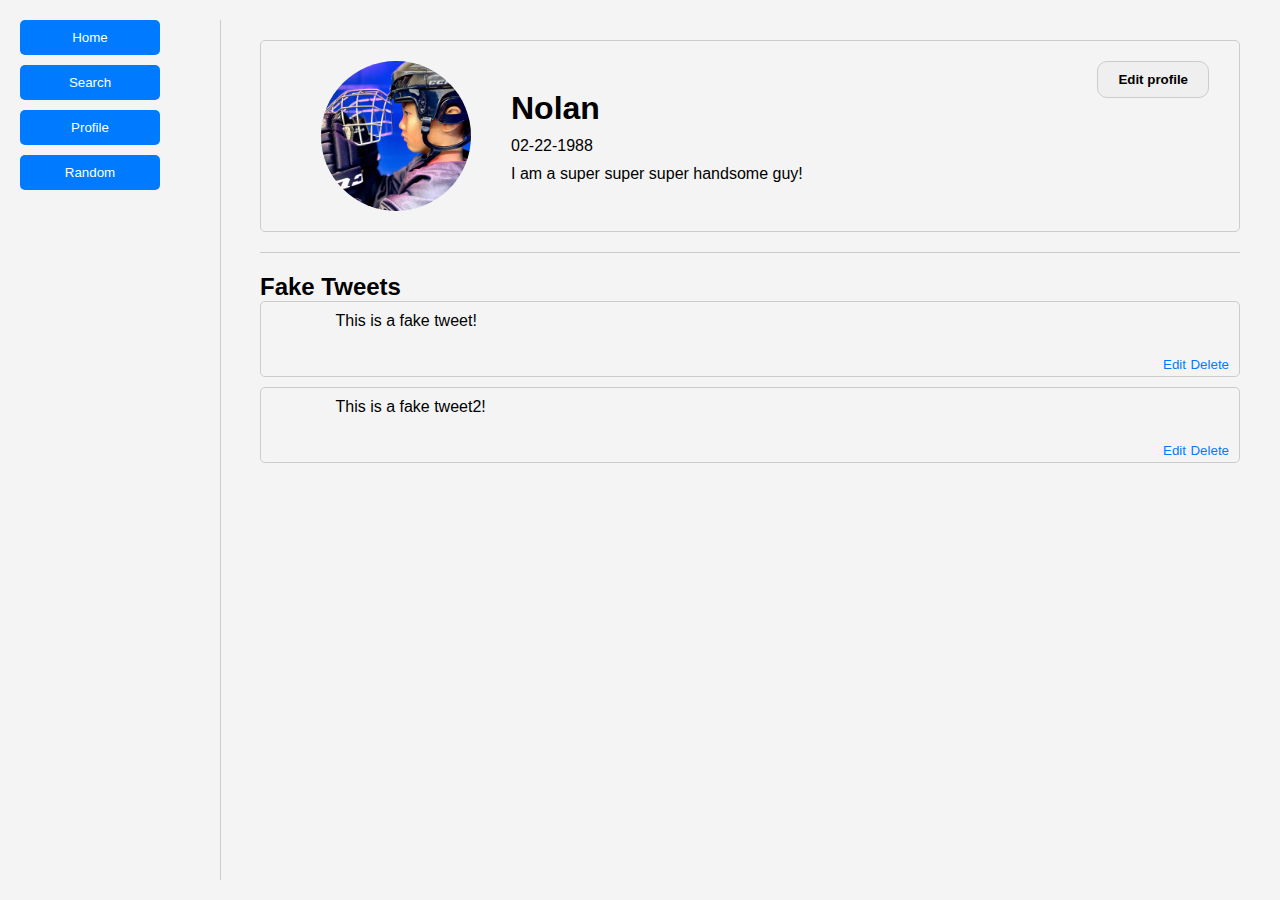
==== pages/profile.html @ f206892d "change structure for redirecting and add session checker for new_post.php" ====
<!DOCTYPE html>
<html lang="en">
<head>
<meta charset="UTF-8">
<meta name="viewport" content="width=device-width, initial-scale=1.0">
<link rel="stylesheet" href="style.css">
<script src="profile.js"></script>
<!-- <script src="profile.js" defer></script> -->


<title>Profile</title>
</head>
<body>
<div class="container">
    <div class="left-section">
        <a href="post.html"><button class="page-button">Home</button></a>
        <a href="search.html"><button class="page-button">Search</button></a>
        <a href="profile.html"><button class="page-button">Profile</button></a>
        <button class="page-button">Random</button>
    </div>

    <div class="post-container">
        <!-- the top area -->
        <div class="profile-top" class="fake-tweets">
            <img src="images/1.jpeg" alt="user_photo" id="p_Photo">
            <div class="profile-top-middle">
                <h1 class="p_name" class="tweet-avatar">Nolan</h1>
                <p class="p_info  tweet-text" id="birthdayInfo">02-22-1988</p>
                <p class="p_info  tweet-text" id="descriptionInfo">I am a super super super handsome guy!</p>
            </div>
            <button class="p_top_edit" >Edit profile</button>
        </div>

        <div class="fake-tweets">
            <h2>Fake Tweets</h2>
            <div class="tweet">
                <div class="tweet-avatar"></div>
                <div class="tweet-content">
                    <p class="tweet-text">This is a fake tweet!</p>
                </div>
                <div class="tweet-modify">
                    <button class="modify-button tweet-edit">Edit</button>
                    <button class="modify-button tweet-delete">Delete</button>
                </div>
            </div>
            <div class="tweet">
                <div class="tweet-avatar"></div>
                <div class="tweet-content">
                    <p class="tweet-text">This is a fake tweet2!</p>
                </div>
                <div class="tweet-modify">
                    <button class="modify-button tweet-edit">Edit</button>
                    <button class="modify-button tweet-delete">Delete</button>
                </div>
            </div>
            
        <!-- Add more fake tweets here -->
        </div>
    </div>
</div>

<div id="profileEditForm" class="profile-edit-form">
    <button id="closeProfileEdit">x</button>
    <input type="text" id="editName" class="editinfo" placeholder="Name-- less than 8 characters">
    <input type="text" id="editBirthday" class="editinfo" placeholder='Birthday-"DDMMYYYY"'>
    <input type="text" id="editDescription" class="editinfo" placeholder="Description">
    <button id="saveProfile">Save</button>
</div>

<div class="overlay"></div>

</body>
</html>
---- pages/style.css ----
*{
    margin: 0;
    padding: 0;
}

a{
    text-decoration: none;
}

body {
    font-family: Arial, sans-serif;
    background-color: #f4f4f4; /* Default background color */
}

/* .container {
    display: flex;
    justify-content: center;
    align-items: center;
    height: 100vh;
} */

.container {
    display: flex;
    justify-content: space-between; /* Spread elements horizontally */
    align-items: flex-start; /* Align items at the start vertically */
    padding: 20px; /* Add padding for spacing */
}

/* .post-container {
    text-align: center;
} */

.post-container {
    flex-grow: 1; /* Grow to fill available space */
    margin-right: 20px; /* Add margin between post text area and right section */
}

.left-section {
    flex-shrink: 0; /* Prevent shrinking */
    width: 140px; /* Set fixed width for left section */
    padding-right: 100px; /* Add padding to separate from the center section */
    /* position: relative; Add position relative */
}

.left-section::after {
    content: ''; /* Add pseudo-element */
    position: absolute; /* Set position absolute */
    top: 20px; /* Align to the top */
    bottom: 20px; /* Align to the bottom */
    left: 220px; /* Align to the right */
    width: 1px; /* Set width of the border line */
    background-color: #ccc; /* Set color of the border line */
    margin-right: 50px; /* Adjust margin to position the border line */
}

.page-button {
    display: block;
    margin-bottom: 10px; /* Add margin between buttons */
    width: 100%; /* Make buttons fill the width of the left section */
    padding: 10px;
    border: none;
    background-color: #007bff;
    color: #fff;
    border-radius: 5px;
    cursor: pointer;
}

.page-button:hover{
    background-color: #001aff;
}

#postTextArea {
    width: 300px;
    height: 20px;
    padding: 10px;
    font-size: 16px;
    border: 1px solid #ccc;
    border-radius: 5px;
    resize: none;
    margin-bottom: 10px;
}

.post-form {
    display: none;
    position: fixed;
    top: 50%;
    left: 50%;
    transform: translate(-50%, -50%);
    background-color: #fff;
    padding: 20px;
    border-radius: 10px;
    box-shadow: 0 0 10px rgba(0, 0, 0, 0.1);
    z-index: 2; /* Ensure the form is above the overlay */
}

#postContent {
    width: 300px;
    height: 100px;
    padding: 10px;
    font-size: 16px;
    border: 1px solid #ccc;
    border-radius: 5px;
    resize: none;
    margin-top: 40px;
    margin-bottom: 40px;
}

#postSubmit, #postCancel {
    padding: 10px 20px;
    font-size: 16px;
    border: none;
    background-color: #007bff;
    color: #fff;
    border-radius: 5px;
    cursor: pointer;
    margin-right: 10px;
}

#postCancel {
    background-color: #dc3545;
    position: absolute;
    top: 10px;
    left: 10px;
}

#postSubmit {
    position: absolute;
    bottom: 10px;
    right: 10px;
}

.overlay {
    position: fixed;
    top: 0;
    left: 0;
    width: 100%;
    height: 100%;
    background-color: rgba(0, 0, 0, 0.5); /* Semi-transparent black */
    z-index: 1; /* Ensure the overlay is behind the form */
    display: none; /* Initially hidden */
}

.fake-tweets {
    margin-top: 20px; /* Adjusted margin top to position fake tweets under the postTextArea */

    border-top: 1px solid #ccc; /* Add border between post text area and fake tweets */
    padding-top: 20px; /* Add padding above fake tweets */
}

.tweet {
    border: 1px solid #ccc; /* Add border to the tweet */
    border-radius: 5px; /* Add border radius for rounded corners */
    padding: 10px; /* Add padding to the tweet */
    margin-bottom: 10px; /* Add margin to separate tweets */
    position: relative;
}

.tweet-avatar {
    width: 50px; /* Set width for the avatar */
    height: 50px; /* Set height for the avatar */
    background-color: #f4f4f4; /* Set background color for the avatar */
    border-radius: 50%; /* Make the avatar circular */
    display: inline-block; /* Display avatar as inline-block */
    margin-right: 10px; /* Add margin to separate avatar from content */
}

.tweet-content {
    display: inline-block; /* Display content as inline-block */
    vertical-align: top; /* Align content to the top of the tweet */
}

.tweet-author {
    font-weight: bold; /* Make author name bold */
    margin-bottom: 5px; /* Add margin below author name */
}

.tweet-text {
    margin: 0; /* Remove default margin for text */
}


/* =============================from here is profile page=========================== */
/* ==this the the top box of the profile == */
.profile-top{
    margin-top: 20px; /* Adjusted margin top to position fake tweets under the postTextArea */
    border: 1px solid #ccc; /* Add border to the tweet */
    border-radius: 5px; /* Add border radius for rounded corners */
    padding: 20px; /* Add padding above fake tweets */
    display: flex;
    align-items: center;
    position: relative;
}

/* this is the img inside the top box */
#p_Photo{
    width: 150px;
    height: 150px;
    border-radius: 50%;
    object-fit: cover;
    margin: 0 40px;
}

/* this is the the button inside the top box */
.p_top_edit{
    border: 1px solid #ccc; /* Add border to the tweet */
    border-radius: 10px;
    padding: 10px 20px;
    font-weight: bold;
    position: absolute;
    right: 30px;
    top: 20px;
    margin-right: auto;
}

.p_top_edit:hover{
    background-color: #898787;
}

.profile-top-middle p, .profile-top-middle h1 {
    margin: 10px 0;
}

/* == this is the tweet format ==  */
.tweet-modify{
    position: absolute;
    right: 10px;
    bottom: 3px;
}

.modify-button{
    background-color: transparent;
    border: none;
    color: #007bff;
}

.modify-button:hover{
    text-decoration: underline;
}
/* ====from here is the Pop-up prompt of the profile===== */
/* Pop-up prompt */
.profile-edit-form {
    position: fixed;
    display: none;
    top: 60%;
    left: 50%;
    transform: translate(-50%, -50%);
    background-color: white;
    padding: 20px;
    border: 1px solid #ccc;
    z-index: 2;
}

/* close button */
#closeProfileEdit {
    background-color: #dc3545;
    position: absolute;
    width: 30px;
    height: 30px;
    top: 10px;
    left: 10px;
    border: 1px solid #ccc;
    border-radius: 5px;
    color: white;
}

#closeProfileEdit:hover {
    background-color: #880915;
}
/* save button */
#saveProfile {
    position: absolute;
    bottom: 10px;
    right: 10px;
    height: 30px;
    width: 50px;
    background-color: #007bff;
    border: 1px solid #ccc;
    border-radius: 5px;
    color: white;
}

#saveProfile:hover {
    background-color: #001aff;
}
/* info */
.editinfo {
    width: 90%;
    padding: 10px;
    font-size: 16px;
    border: 1px solid #ccc;
    border-radius: 5px;
    resize: none;
    margin-top: 30px;
    margin-bottom: 30px;

}

/* validate error */
.warning{
    color: red;
}
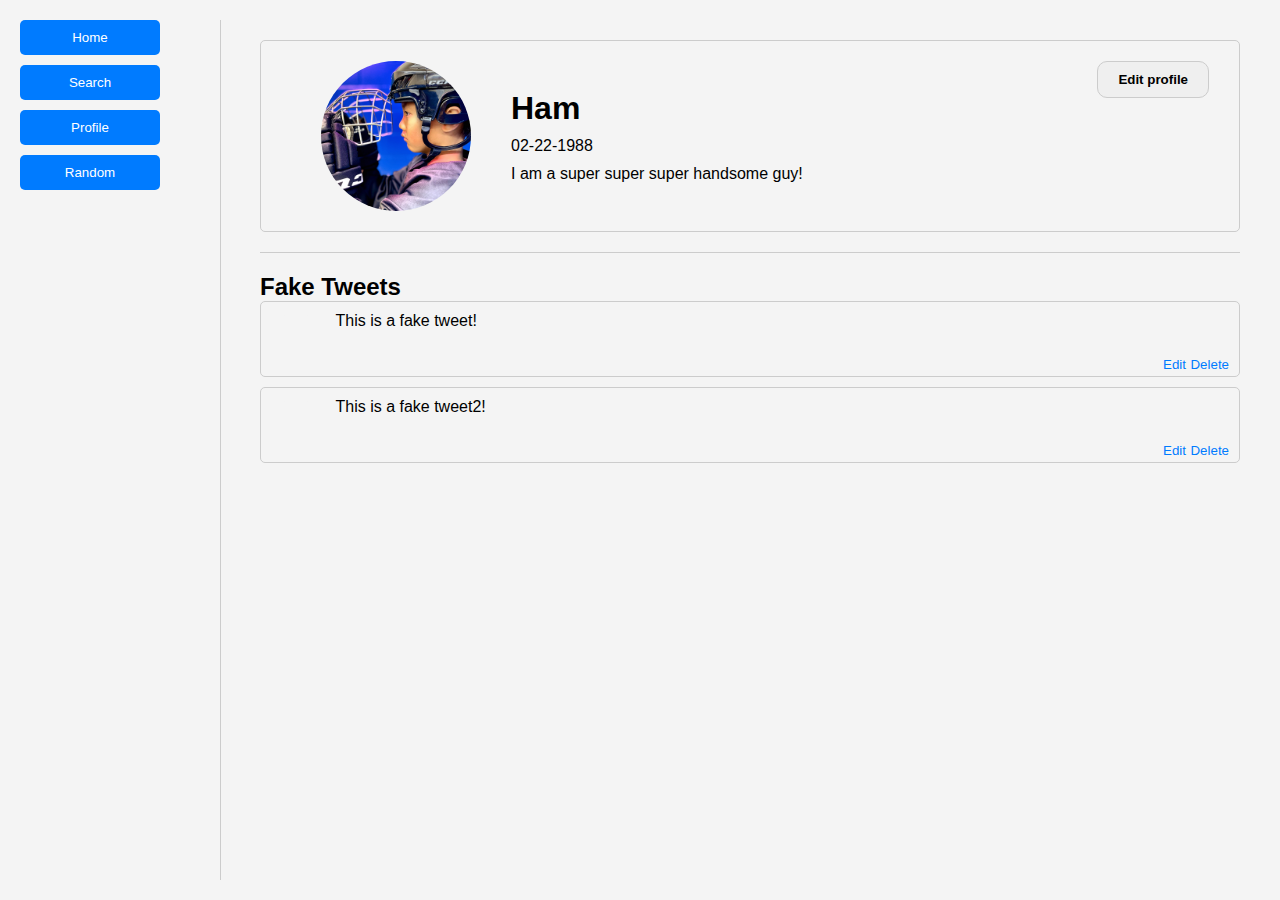
==== commit 7248d5c4: "test --change the name of profile" ====
--- a/pages/profile.html
+++ b/pages/profile.html
@@ -24,7 +24,7 @@
         <div class="profile-top" class="fake-tweets">
             <img src="images/1.jpeg" alt="user_photo" id="p_Photo">
             <div class="profile-top-middle">
-                <h1 class="p_name" class="tweet-avatar">Nolan</h1>
+                <h1 class="p_name" class="tweet-avatar">Ham</h1>
                 <p class="p_info  tweet-text" id="birthdayInfo">02-22-1988</p>
                 <p class="p_info  tweet-text" id="descriptionInfo">I am a super super super handsome guy!</p>
             </div>
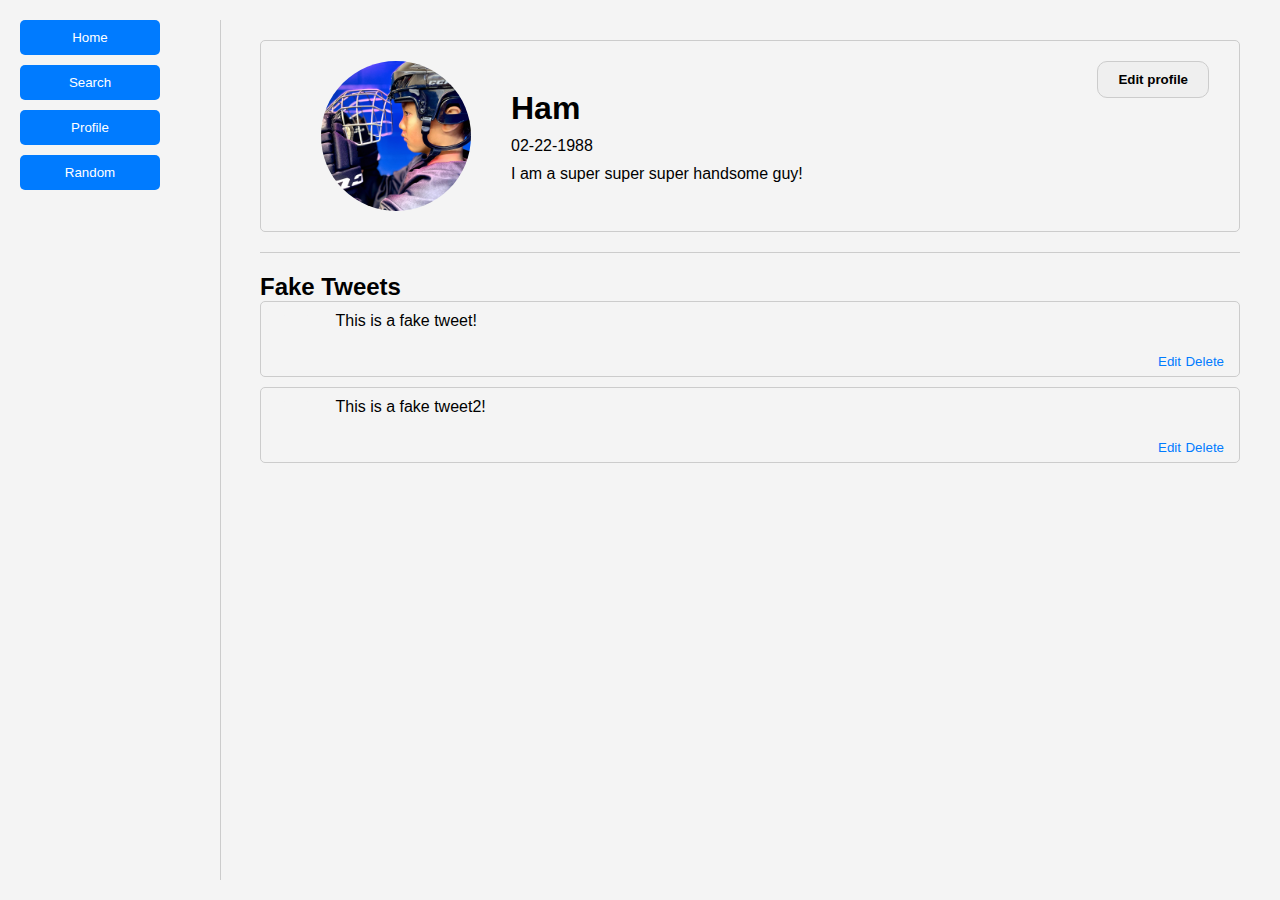
==== commit fecbd4d5: "add the profile.php, which can get profile from DB, and modify it" ====
--- a/pages/profile.html
+++ b/pages/profile.html
@@ -60,6 +60,7 @@
 </div>
 
 <div id="profileEditForm" class="profile-edit-form">
+    <form action="" method="post"></form>
     <button id="closeProfileEdit">x</button>
     <input type="text" id="editName" class="editinfo" placeholder="Name-- less than 8 characters">
     <input type="text" id="editBirthday" class="editinfo" placeholder='Birthday-"DDMMYYYY"'>
--- a/pages/style.css
+++ b/pages/style.css
@@ -225,10 +225,12 @@
     position: absolute;
     right: 10px;
     bottom: 3px;
+    padding: 3px 5px;
 }
 
 .modify-button{
     background-color: transparent;
+    display: inline-block  ;
     border: none;
     color: #007bff;
 }
